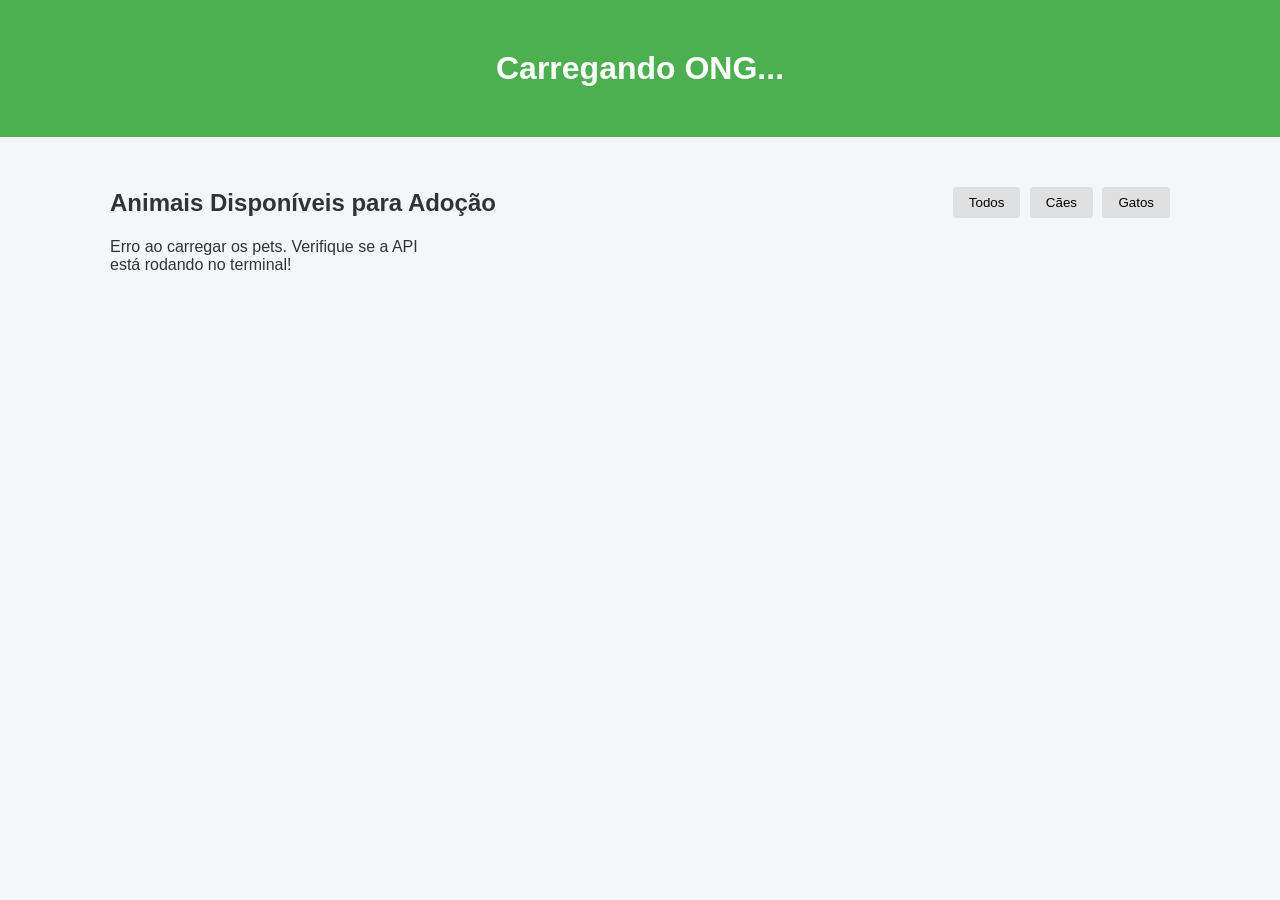
==== frontend/index.html @ 7910a8b6 "feat: adiciona vitrine de pets e formulario de adocao com viaCEP no frontend" ====
<!DOCTYPE html>
<html lang="pt-BR">
<head>
  <meta charset="UTF-8">
  <meta name="viewport" content="width=device-width, initial-scale=1.0">
  <title>Adoção de Pets - ONG Parceira</title>
  <link rel="stylesheet" href="style.css">
</head>
<body>

  <header>
    <div class="container">
      <h1 id="ong-nome">Carregando ONG...</h1>
      <p id="ong-descricao"></p>
    </div>
  </header>

  <main class="container">
    <section class="vitrine-header">
      <h2>Animais Disponíveis para Adoção</h2>
      <div class="filtros">
        <button onclick="carregarAnimais()">Todos</button>
        <button onclick="carregarAnimais('Cão')">Cães</button>
        <button onclick="carregarAnimais('Gato')">Gatos</button>
      </div>
    </section>

    <!-- O JavaScript vai preencher os cards dentro dessa div -->
    <section id="lista-animais" class="grid-animais">
      <p>Carregando pets...</p>
    </section>
  </main>

  <script src="script.js"></script>
</body>
</html>
---- frontend/style.css ----
* {
  margin: 0;
  padding: 0;
  box-sizing: border-box;
  font-family: Arial, sans-serif;
}

body {
  background-color: #f4f6f9;
  color: #333;
}

.container {
  max-width: 1100px;
  margin: 0 auto;
  padding: 20px;
}

header {
  background-color: #4CAF50;
  color: white;
  text-align: center;
  padding: 30px 0;
}

.vitrine-header {
  display: flex;
  justify-content: space-between;
  align-items: center;
  margin: 30px 0 20px 0;
}

.filtros button {
  padding: 8px 16px;
  margin-left: 5px;
  border: none;
  background-color: #e0e0e0;
  border-radius: 4px;
  cursor: pointer;
}

.filtros button:hover {
  background-color: #4CAF50;
  color: white;
}

.grid-animais {
  display: grid;
  grid-template-columns: repeat(auto-fill, minmax(280px, 1fr));
  gap: 20px;
}

.card-animal {
  background: white;
  border-radius: 8px;
  overflow: hidden;
  box-shadow: 0 2px 8px rgba(0,0,0,0.1);
  display: flex;
  flex-direction: column;
}

.card-animal img {
  width: 100%;
  height: 200px;
  object-fit: cover;
}

.card-corpo {
  padding: 15px;
  display: flex;
  flex-direction: column;
  flex-grow: 1;
}

.card-corpo h3 {
  margin-bottom: 10px;
  color: #2c3e50;
}

.card-corpo p {
  font-size: 0.9em;
  margin-bottom: 5px;
}

.card-corpo .descricao {
  margin: 10px 0;
  color: #666;
  flex-grow: 1;
}

.btn-adotar {
  background-color: #ff9800;
  color: white;
  border: none;
  padding: 10px;
  border-radius: 4px;
  font-weight: bold;
  cursor: pointer;
  margin-top: 10px;
}

.btn-adotar:hover {
  background-color: #e68a00;
}
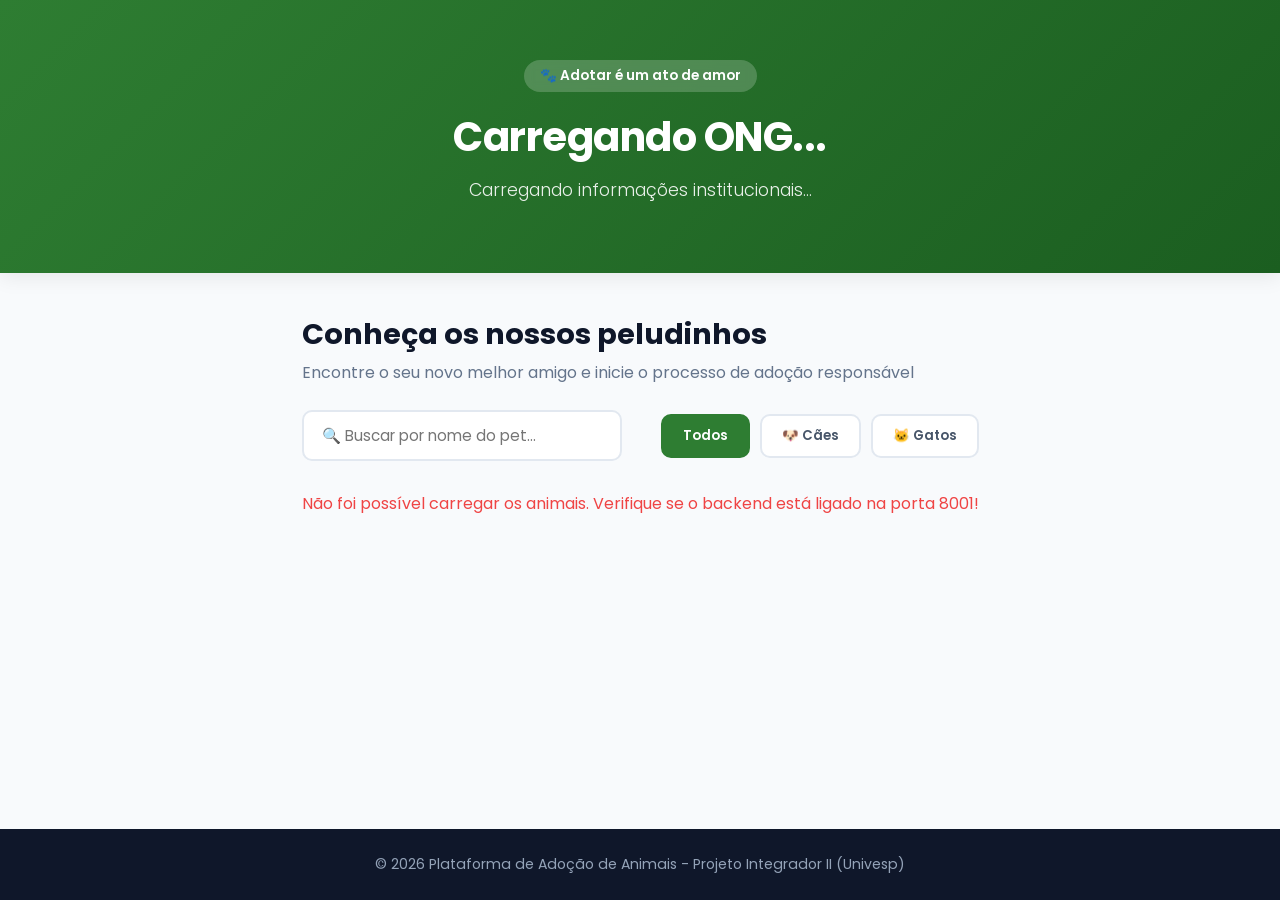
==== commit 919c5451: "feat: adiciona formulario com viaCEP e painel administrativo com remocao de pets" ====
--- a/frontend/index.html
+++ b/frontend/index.html
@@ -3,33 +3,121 @@
 <head>
   <meta charset="UTF-8">
   <meta name="viewport" content="width=device-width, initial-scale=1.0">
-  <title>Adoção de Pets - ONG Parceira</title>
+  <title>Adoção de Pets - ONG Proteção & Amor Animal</title>
   <link rel="stylesheet" href="style.css">
+  <link rel="preconnect" href="https://fonts.googleapis.com">
+  <link rel="preconnect" href="https://fonts.gstatic.com" crossorigin>
+  <link href="https://fonts.googleapis.com/css2?family=Poppins:wght@300;400;600;700&display=swap" rel="stylesheet">
 </head>
 <body>
 
-  <header>
-    <div class="container">
+  <!-- HERO HEADER INSTITUCIONAL -->
+  <header class="hero-header">
+    <div class="container hero-content">
+      <div class="badge-ong">🐾 Adotar é um ato de amor</div>
       <h1 id="ong-nome">Carregando ONG...</h1>
-      <p id="ong-descricao"></p>
+      <p id="ong-descricao">Carregando informações institucionais...</p>
+      
+      <div class="ong-contatos" id="ong-contatos">
+        <!-- Preenchido via JavaScript -->
+      </div>
     </div>
   </header>
 
   <main class="container">
-    <section class="vitrine-header">
-      <h2>Animais Disponíveis para Adoção</h2>
-      <div class="filtros">
-        <button onclick="carregarAnimais()">Todos</button>
-        <button onclick="carregarAnimais('Cão')">Cães</button>
-        <button onclick="carregarAnimais('Gato')">Gatos</button>
+    
+    <!-- SEÇÃO DE BUSCA E FILTROS -->
+    <section class="controles-vitrine">
+      <div class="titulo-secao">
+        <h2>Conheça os nossos peludinhos</h2>
+        <p>Encontre o seu novo melhor amigo e inicie o processo de adoção responsável</p>
+      </div>
+
+      <div class="barra-ferramentas">
+        <!-- Campo de Pesquisa em Tempo Real -->
+        <div class="campo-busca">
+          <input type="text" id="input-pesquisa" placeholder="🔍 Buscar por nome do pet..." oninput="filtrarPorNome()">
+        </div>
+
+        <!-- Filtros por Categoria -->
+        <div class="filtros-categoria">
+          <button class="btn-filtro active" onclick="filtrarEspecie('', this)">Todos</button>
+          <button class="btn-filtro" onclick="filtrarEspecie('Cão', this)">🐶 Cães</button>
+          <button class="btn-filtro" onclick="filtrarEspecie('Gato', this)">🐱 Gatos</button>
+        </div>
       </div>
     </section>
 
-    <!-- O JavaScript vai preencher os cards dentro dessa div -->
+    <!-- GRELHA DE CARDS DOS ANIMAIS -->
     <section id="lista-animais" class="grid-animais">
-      <p>Carregando pets...</p>
+      <div class="loading-spinner">
+        <p>A procurar pets disponíveis no abrigo...</p>
+      </div>
     </section>
+
+    <!-- FORMULÁRIO DE ADOÇÃO -->
+    <section id="secao-formulario" class="secao-form" style="display: none;">
+      <div class="form-header">
+        <h2>Formulário de Adoção</h2>
+        <p>A demonstrar interesse no pet: <strong id="nome-pet-selecionado"></strong></p>
+      </div>
+      
+      <form id="form-adocao" onsubmit="enviarFormulario(event)">
+        <input type="hidden" id="animal-id">
+
+        <div class="form-grid">
+          <div class="campo">
+            <label for="nome">Nome Completo</label>
+            <input type="text" id="nome" required placeholder="Digite o seu nome completo">
+          </div>
+
+          <div class="campo">
+            <label for="cpf">CPF</label>
+            <input type="text" id="cpf" required placeholder="000.000.000-00">
+          </div>
+
+          <div class="campo">
+            <label for="telefone">Telefone / WhatsApp</label>
+            <input type="text" id="telefone" required placeholder="(11) 99999-9999">
+          </div>
+
+          <!-- Integração ViaCEP -->
+          <div class="campo">
+            <label for="cep">CEP</label>
+            <input type="text" id="cep" maxlength="9" required placeholder="00000-000" onblur="buscarCep(this.value)">
+            <small id="status-cep" class="status-helper"></small>
+          </div>
+
+          <div class="campo campo-full">
+            <label for="logradouro">Rua / Logradouro</label>
+            <input type="text" id="logradouro" readonly placeholder="Preenchimento automático pelo CEP">
+          </div>
+
+          <div class="campo">
+            <label for="bairro">Bairro</label>
+            <input type="text" id="bairro" readonly placeholder="Preenchimento automático pelo CEP">
+          </div>
+
+          <div class="campo">
+            <label for="cidade">Cidade / UF</label>
+            <input type="text" id="cidade" readonly placeholder="Preenchimento automático pelo CEP">
+          </div>
+        </div>
+
+        <div class="form-acoes">
+          <button type="button" class="btn-cancelar" onclick="fecharFormulario()">Cancelar</button>
+          <button type="submit" class="btn-enviar">Enviar Solicitação de Adoção</button>
+        </div>
+      </form>
+    </section>
+
   </main>
+
+  <footer>
+    <div class="container footer-content">
+      <p>© 2026 Plataforma de Adoção de Animais - Projeto Integrador II (Univesp)</p>
+    </div>
+  </footer>
 
   <script src="script.js"></script>
 </body>
--- a/frontend/style.css
+++ b/frontend/style.css
@@ -1,104 +1,336 @@
+/* RESET E ESTILOS GERAIS */
 * {
   margin: 0;
   padding: 0;
   box-sizing: border-box;
-  font-family: Arial, sans-serif;
+  font-family: 'Poppins', sans-serif;
 }
 
 body {
-  background-color: #f4f6f9;
-  color: #333;
+  background-color: #f8fafc;
+  color: #334155;
+  display: flex;
+  flex-direction: column;
+  min-height: 100vh;
 }
 
 .container {
-  max-width: 1100px;
+  max-width: 1200px;
   margin: 0 auto;
-  padding: 20px;
-}
-
-header {
-  background-color: #4CAF50;
-  color: white;
+  padding: 0 20px;
+}
+
+/* HERO HEADER INSTITUCIONAL */
+.hero-header {
+  background: linear-gradient(135deg, #2e7d32 0%, #1b5e20 100%);
+  color: white;
+  padding: 60px 0 50px 0;
   text-align: center;
-  padding: 30px 0;
-}
-
-.vitrine-header {
+  box-shadow: 0 4px 20px rgba(0, 0, 0, 0.08);
+}
+
+.badge-ong {
+  display: inline-block;
+  background-color: rgba(255, 255, 255, 0.2);
+  padding: 6px 16px;
+  border-radius: 20px;
+  font-size: 0.85rem;
+  font-weight: 600;
+  margin-bottom: 15px;
+  backdrop-filter: blur(5px);
+}
+
+.hero-content h1 {
+  font-size: 2.5rem;
+  font-weight: 700;
+  margin-bottom: 10px;
+  letter-spacing: -0.5px;
+}
+
+.hero-content p {
+  font-size: 1.1rem;
+  font-weight: 300;
+  max-width: 700px;
+  margin: 0 auto 20px auto;
+  opacity: 0.9;
+}
+
+.ong-contatos {
+  display: flex;
+  justify-content: center;
+  gap: 20px;
+  flex-wrap: wrap;
+  font-size: 0.9rem;
+  opacity: 0.95;
+}
+
+.ong-contatos span {
+  background: rgba(0, 0, 0, 0.15);
+  padding: 6px 14px;
+  border-radius: 8px;
+}
+
+/* SEÇÃO CONTROLES E FILTROS */
+.controles-vitrine {
+  margin: 40px 0 30px 0;
+}
+
+.titulo-secao h2 {
+  font-size: 1.8rem;
+  color: #0f172a;
+}
+
+.titulo-secao p {
+  color: #64748b;
+  margin-top: 4px;
+}
+
+.barra-ferramentas {
   display: flex;
   justify-content: space-between;
   align-items: center;
-  margin: 30px 0 20px 0;
-}
-
-.filtros button {
-  padding: 8px 16px;
-  margin-left: 5px;
-  border: none;
-  background-color: #e0e0e0;
-  border-radius: 4px;
+  gap: 20px;
+  margin-top: 25px;
+  flex-wrap: wrap;
+}
+
+.campo-busca input {
+  width: 320px;
+  padding: 12px 18px;
+  border: 2px solid #e2e8f0;
+  border-radius: 10px;
+  font-size: 0.95rem;
+  transition: all 0.3s ease;
+  outline: none;
+}
+
+.campo-busca input:focus {
+  border-color: #2e7d32;
+  box-shadow: 0 0 0 3px rgba(46, 125, 50, 0.15);
+}
+
+.filtros-categoria {
+  display: flex;
+  gap: 10px;
+}
+
+.btn-filtro {
+  padding: 10px 20px;
+  border: 2px solid #e2e8f0;
+  background-color: white;
+  border-radius: 10px;
+  font-weight: 600;
+  color: #475569;
   cursor: pointer;
-}
-
-.filtros button:hover {
-  background-color: #4CAF50;
-  color: white;
-}
-
+  transition: all 0.2s ease;
+}
+
+.btn-filtro:hover, .btn-filtro.active {
+  background-color: #2e7d32;
+  border-color: #2e7d32;
+  color: white;
+}
+
+/* CARDS DOS ANIMAIS */
 .grid-animais {
   display: grid;
   grid-template-columns: repeat(auto-fill, minmax(280px, 1fr));
-  gap: 20px;
+  gap: 25px;
+  margin-bottom: 60px;
 }
 
 .card-animal {
   background: white;
-  border-radius: 8px;
+  border-radius: 16px;
   overflow: hidden;
-  box-shadow: 0 2px 8px rgba(0,0,0,0.1);
+  box-shadow: 0 4px 15px rgba(0,0,0,0.05);
+  transition: transform 0.3s ease, box-shadow 0.3s ease;
   display: flex;
   flex-direction: column;
+  border: 1px solid #f1f5f9;
+}
+
+.card-animal:hover {
+  transform: translateY(-5px);
+  box-shadow: 0 12px 25px rgba(0,0,0,0.1);
+}
+
+.card-imagem-container {
+  position: relative;
+  width: 100%;
+  height: 220px;
 }
 
 .card-animal img {
   width: 100%;
-  height: 200px;
+  height: 100%;
   object-fit: cover;
 }
 
+.badge-especie {
+  position: absolute;
+  top: 12px;
+  right: 12px;
+  background-color: rgba(15, 23, 42, 0.75);
+  color: white;
+  padding: 4px 12px;
+  border-radius: 20px;
+  font-size: 0.75rem;
+  font-weight: 600;
+  backdrop-filter: blur(4px);
+}
+
 .card-corpo {
-  padding: 15px;
+  padding: 20px;
   display: flex;
   flex-direction: column;
   flex-grow: 1;
 }
 
 .card-corpo h3 {
-  margin-bottom: 10px;
-  color: #2c3e50;
-}
-
-.card-corpo p {
-  font-size: 0.9em;
-  margin-bottom: 5px;
+  font-size: 1.3rem;
+  color: #0f172a;
+  margin-bottom: 6px;
+}
+
+.tags-saude {
+  display: flex;
+  gap: 8px;
+  margin-bottom: 12px;
+  flex-wrap: wrap;
+}
+
+.tag {
+  font-size: 0.75rem;
+  padding: 3px 8px;
+  border-radius: 6px;
+  font-weight: 600;
+}
+
+.tag-vacinado { background-color: #dcfce7; color: #166534; }
+.tag-castrado { background-color: #e0f2fe; color: #0369a1; }
+
+.info-linha {
+  font-size: 0.9rem;
+  color: #64748b;
+  margin-bottom: 4px;
 }
 
 .card-corpo .descricao {
-  margin: 10px 0;
-  color: #666;
+  font-size: 0.88rem;
+  color: #475569;
+  margin: 12px 0 20px 0;
+  line-height: 1.4;
   flex-grow: 1;
 }
 
 .btn-adotar {
-  background-color: #ff9800;
+  background: linear-gradient(135deg, #f97316 0%, #ea580c 100%);
   color: white;
   border: none;
-  padding: 10px;
-  border-radius: 4px;
-  font-weight: bold;
+  padding: 12px;
+  border-radius: 10px;
+  font-weight: 600;
+  font-size: 0.95rem;
   cursor: pointer;
-  margin-top: 10px;
+  transition: opacity 0.2s ease;
 }
 
 .btn-adotar:hover {
-  background-color: #e68a00;
+  opacity: 0.9;
+}
+
+/* FORMULÁRIO DE ADOÇÃO */
+.secao-form {
+  background: white;
+  padding: 35px;
+  border-radius: 20px;
+  box-shadow: 0 10px 30px rgba(0,0,0,0.08);
+  margin-bottom: 60px;
+  border: 1px solid #e2e8f0;
+}
+
+.form-header {
+  margin-bottom: 25px;
+  border-bottom: 1px solid #e2e8f0;
+  padding-bottom: 15px;
+}
+
+.form-header h2 { font-size: 1.5rem; color: #0f172a; }
+.form-header p { color: #64748b; }
+
+.form-grid {
+  display: grid;
+  grid-template-columns: repeat(auto-fit, minmax(240px, 1fr));
+  gap: 18px;
+}
+
+.campo-full {
+  grid-column: 1 / -1;
+}
+
+.campo {
+  display: flex;
+  flex-direction: column;
+}
+
+.campo label {
+  font-size: 0.88rem;
+  font-weight: 600;
+  margin-bottom: 6px;
+  color: #334155;
+}
+
+.campo input {
+  padding: 12px;
+  border: 1.5px solid #cbd5e1;
+  border-radius: 8px;
+  font-size: 0.95rem;
+  outline: none;
+}
+
+.campo input:focus {
+  border-color: #2e7d32;
+}
+
+.status-helper {
+  font-size: 0.8rem;
+  margin-top: 4px;
+  color: #2e7d32;
+}
+
+.form-acoes {
+  display: flex;
+  justify-content: flex-end;
+  gap: 12px;
+  margin-top: 25px;
+}
+
+.btn-cancelar {
+  background: #f1f5f9;
+  color: #475569;
+  border: none;
+  padding: 12px 24px;
+  border-radius: 8px;
+  font-weight: 600;
+  cursor: pointer;
+}
+
+.btn-enviar {
+  background: #2e7d32;
+  color: white;
+  border: none;
+  padding: 12px 24px;
+  border-radius: 8px;
+  font-weight: 600;
+  cursor: pointer;
+}
+
+footer {
+  margin-top: auto;
+  background-color: #0f172a;
+  color: #94a3b8;
+  padding: 25px 0;
+  text-align: center;
+  font-size: 0.88rem;
 }
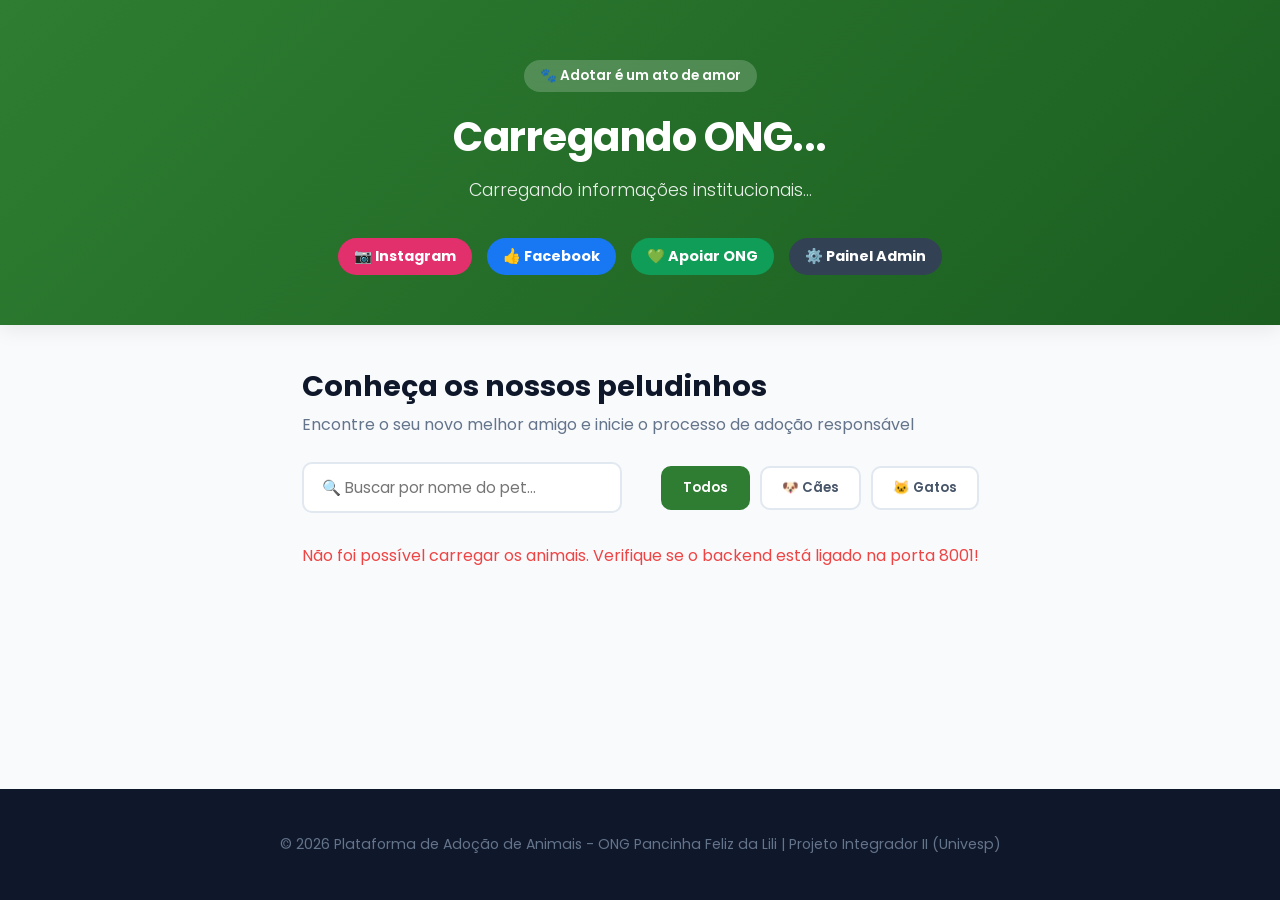
==== commit 1f4b87b8: "feat: ajusta links oficiais da ONG no frontend e finaliza MVP para o relatorio parcial" ====
--- a/frontend/index.html
+++ b/frontend/index.html
@@ -3,7 +3,7 @@
 <head>
   <meta charset="UTF-8">
   <meta name="viewport" content="width=device-width, initial-scale=1.0">
-  <title>Adoção de Pets - ONG Proteção & Amor Animal</title>
+  <title>Adoção de Pets - Pancinha Feliz da Lili</title>
   <link rel="stylesheet" href="style.css">
   <link rel="preconnect" href="https://fonts.googleapis.com">
   <link rel="preconnect" href="https://fonts.gstatic.com" crossorigin>
@@ -20,6 +20,22 @@
       
       <div class="ong-contatos" id="ong-contatos">
         <!-- Preenchido via JavaScript -->
+      </div>
+
+      <!-- REDES SOCIAIS E LINKS OFICIAIS -->
+      <div class="redes-sociais" style="margin-top: 15px; display: flex; gap: 15px; justify-content: center; flex-wrap: wrap;">
+        <a href="https://www.instagram.com/pancinhafelizdalili?stkn=MWo3bXl0aDVxNzl2Ng==" target="_blank" class="btn-rede instagram" style="background: #e1306c; color: white; padding: 8px 16px; border-radius: 20px; text-decoration: none; font-weight: bold; font-size: 0.9rem;">
+          📷 Instagram
+        </a>
+        <a href="https://www.facebook.com/share/1LyczWvzji/" target="_blank" class="btn-rede facebook" style="background: #1877f2; color: white; padding: 8px 16px; border-radius: 20px; text-decoration: none; font-weight: bold; font-size: 0.9rem;">
+          👍 Facebook
+        </a>
+        <a href="https://share.google/zK6OcWTO6EtKOWTzo" target="_blank" class="btn-rede apoio" style="background: #0f9d58; color: white; padding: 8px 16px; border-radius: 20px; text-decoration: none; font-weight: bold; font-size: 0.9rem;">
+          💚 Apoiar ONG
+        </a>
+        <a href="admin.html" class="btn-rede admin" style="background: #334155; color: white; padding: 8px 16px; border-radius: 20px; text-decoration: none; font-weight: bold; font-size: 0.9rem;">
+          ⚙️ Painel Admin
+        </a>
       </div>
     </div>
   </header>
@@ -114,8 +130,8 @@
   </main>
 
   <footer>
-    <div class="container footer-content">
-      <p>© 2026 Plataforma de Adoção de Animais - Projeto Integrador II (Univesp)</p>
+    <div class="container footer-content" style="text-align: center; padding: 20px 0; color: #64748b;">
+      <p>© 2026 Plataforma de Adoção de Animais - ONG Pancinha Feliz da Lili | Projeto Integrador II (Univesp)</p>
     </div>
   </footer>
 
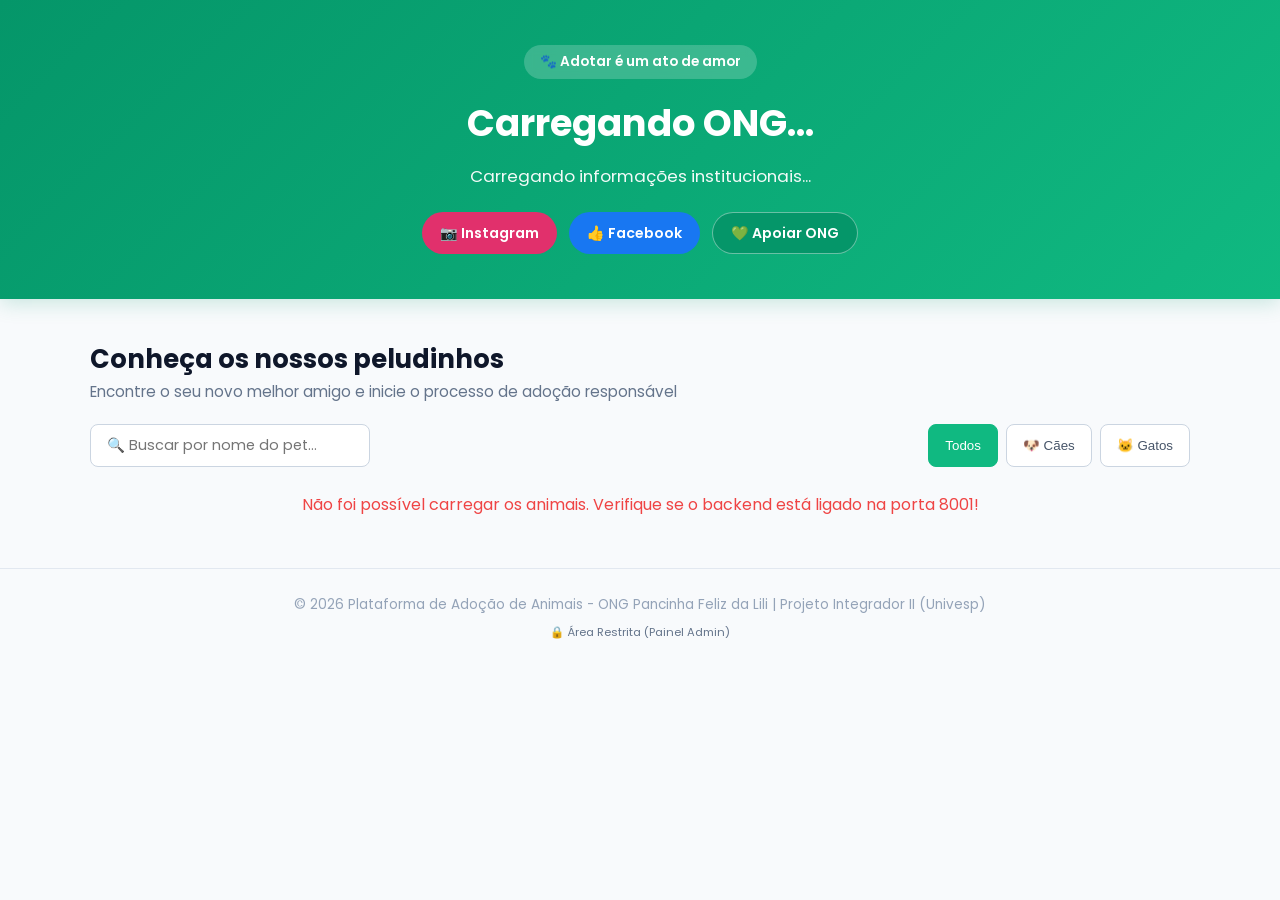
==== commit 9ebda903: "style: melhora layout visual da vitrine, adiciona badges e ajusta links no frontend" ====
--- a/frontend/index.html
+++ b/frontend/index.html
@@ -3,7 +3,7 @@
 <head>
   <meta charset="UTF-8">
   <meta name="viewport" content="width=device-width, initial-scale=1.0">
-  <title>Adoção de Pets - Pancinha Feliz da Lili</title>
+  <title>Adoção de Pets - ONG Pancinha Feliz da Lili</title>
   <link rel="stylesheet" href="style.css">
   <link rel="preconnect" href="https://fonts.googleapis.com">
   <link rel="preconnect" href="https://fonts.gstatic.com" crossorigin>
@@ -22,19 +22,16 @@
         <!-- Preenchido via JavaScript -->
       </div>
 
-      <!-- REDES SOCIAIS E LINKS OFICIAIS -->
-      <div class="redes-sociais" style="margin-top: 15px; display: flex; gap: 15px; justify-content: center; flex-wrap: wrap;">
-        <a href="https://www.instagram.com/pancinhafelizdalili?stkn=MWo3bXl0aDVxNzl2Ng==" target="_blank" class="btn-rede instagram" style="background: #e1306c; color: white; padding: 8px 16px; border-radius: 20px; text-decoration: none; font-weight: bold; font-size: 0.9rem;">
+      <!-- REDES SOCIAIS E LINKS OFICIAIS DA ONG -->
+      <div class="redes-sociais">
+        <a href="https://www.instagram.com/pancinhafelizdalili?stkn=MWo3bXl0aDVxNzl2Ng==" target="_blank" class="btn-rede instagram">
           📷 Instagram
         </a>
-        <a href="https://www.facebook.com/share/1LyczWvzji/" target="_blank" class="btn-rede facebook" style="background: #1877f2; color: white; padding: 8px 16px; border-radius: 20px; text-decoration: none; font-weight: bold; font-size: 0.9rem;">
+        <a href="https://www.facebook.com/share/1LyczWvzji/" target="_blank" class="btn-rede facebook">
           👍 Facebook
         </a>
-        <a href="https://share.google/zK6OcWTO6EtKOWTzo" target="_blank" class="btn-rede apoio" style="background: #0f9d58; color: white; padding: 8px 16px; border-radius: 20px; text-decoration: none; font-weight: bold; font-size: 0.9rem;">
+        <a href="https://share.google/zK6OcWTO6EtKOWTzo" target="_blank" class="btn-rede apoio">
           💚 Apoiar ONG
-        </a>
-        <a href="admin.html" class="btn-rede admin" style="background: #334155; color: white; padding: 8px 16px; border-radius: 20px; text-decoration: none; font-weight: bold; font-size: 0.9rem;">
-          ⚙️ Painel Admin
         </a>
       </div>
     </div>
@@ -71,7 +68,7 @@
       </div>
     </section>
 
-    <!-- FORMULÁRIO DE ADOÇÃO -->
+    <!-- FORMULÁRIO DE ADOÇÃO (INICIALMENTE OCULTO) -->
     <section id="secao-formulario" class="secao-form" style="display: none;">
       <div class="form-header">
         <h2>Formulário de Adoção</h2>
@@ -130,8 +127,9 @@
   </main>
 
   <footer>
-    <div class="container footer-content" style="text-align: center; padding: 20px 0; color: #64748b;">
+    <div class="container footer-content">
       <p>© 2026 Plataforma de Adoção de Animais - ONG Pancinha Feliz da Lili | Projeto Integrador II (Univesp)</p>
+      <p><small><a href="admin.html" style="color: #64748b; text-decoration: none;">🔒 Área Restrita (Painel Admin)</a></small></p>
     </div>
   </footer>
 
--- a/frontend/style.css
+++ b/frontend/style.css
@@ -1,4 +1,3 @@
-/* RESET E ESTILOS GERAIS */
 * {
   margin: 0;
   padding: 0;
@@ -9,24 +8,22 @@
 body {
   background-color: #f8fafc;
   color: #334155;
-  display: flex;
-  flex-direction: column;
-  min-height: 100vh;
+  line-height: 1.6;
 }
 
 .container {
-  max-width: 1200px;
+  max-width: 1140px;
   margin: 0 auto;
   padding: 0 20px;
 }
 
-/* HERO HEADER INSTITUCIONAL */
+/* HERO HEADER */
 .hero-header {
-  background: linear-gradient(135deg, #2e7d32 0%, #1b5e20 100%);
-  color: white;
-  padding: 60px 0 50px 0;
+  background: linear-gradient(135deg, #059669 0%, #10b981 100%);
+  color: white;
+  padding: 45px 0;
   text-align: center;
-  box-shadow: 0 4px 20px rgba(0, 0, 0, 0.08);
+  box-shadow: 0 4px 20px rgba(5, 150, 105, 0.2);
 }
 
 .badge-ong {
@@ -40,297 +37,291 @@
   backdrop-filter: blur(5px);
 }
 
-.hero-content h1 {
-  font-size: 2.5rem;
+.hero-header h1 {
+  font-size: 2.3rem;
   font-weight: 700;
   margin-bottom: 10px;
-  letter-spacing: -0.5px;
-}
-
-.hero-content p {
-  font-size: 1.1rem;
-  font-weight: 300;
-  max-width: 700px;
-  margin: 0 auto 20px auto;
-  opacity: 0.9;
-}
-
-.ong-contatos {
-  display: flex;
+}
+
+.hero-header p {
+  font-size: 1.05rem;
+  opacity: 0.95;
+  max-width: 650px;
+  margin: 0 auto;
+}
+
+/* REDES SOCIAIS */
+.redes-sociais {
+  margin-top: 22px;
+  display: flex;
+  gap: 12px;
   justify-content: center;
-  gap: 20px;
   flex-wrap: wrap;
-  font-size: 0.9rem;
-  opacity: 0.95;
-}
-
-.ong-contatos span {
-  background: rgba(0, 0, 0, 0.15);
-  padding: 6px 14px;
-  border-radius: 8px;
-}
-
-/* SEÇÃO CONTROLES E FILTROS */
+}
+
+.btn-rede {
+  padding: 9px 18px;
+  border-radius: 25px;
+  text-decoration: none;
+  font-weight: 600;
+  font-size: 0.88rem;
+  transition: transform 0.2s ease, box-shadow 0.2s ease;
+  display: inline-flex;
+  align-items: center;
+  gap: 6px;
+  color: white;
+}
+
+.btn-rede:hover {
+  transform: translateY(-2px);
+  box-shadow: 0 4px 12px rgba(0,0,0,0.15);
+}
+
+.btn-rede.instagram { background-color: #e1306c; }
+.btn-rede.facebook { background-color: #1877f2; }
+.btn-rede.apoio { background-color: #059669; border: 1.5px solid rgba(255,255,255,0.4); }
+.btn-rede.admin { background-color: #334155; }
+
+/* CONTROLES E VITRINE */
 .controles-vitrine {
-  margin: 40px 0 30px 0;
+  margin: 40px 0 25px 0;
 }
 
 .titulo-secao h2 {
-  font-size: 1.8rem;
+  font-size: 1.6rem;
   color: #0f172a;
 }
 
 .titulo-secao p {
   color: #64748b;
-  margin-top: 4px;
+  font-size: 0.95rem;
 }
 
 .barra-ferramentas {
-  display: flex;
+  margin-top: 20px;
+  display: flex;
+  gap: 15px;
   justify-content: space-between;
-  align-items: center;
-  gap: 20px;
-  margin-top: 25px;
   flex-wrap: wrap;
 }
 
 .campo-busca input {
-  width: 320px;
-  padding: 12px 18px;
-  border: 2px solid #e2e8f0;
-  border-radius: 10px;
-  font-size: 0.95rem;
-  transition: all 0.3s ease;
+  padding: 10px 16px;
+  border: 1px solid #cbd5e1;
+  border-radius: 8px;
+  width: 280px;
+  font-size: 0.9rem;
   outline: none;
+  transition: border-color 0.2s;
 }
 
 .campo-busca input:focus {
-  border-color: #2e7d32;
-  box-shadow: 0 0 0 3px rgba(46, 125, 50, 0.15);
+  border-color: #10b981;
 }
 
 .filtros-categoria {
   display: flex;
-  gap: 10px;
+  gap: 8px;
 }
 
 .btn-filtro {
-  padding: 10px 20px;
-  border: 2px solid #e2e8f0;
-  background-color: white;
-  border-radius: 10px;
-  font-weight: 600;
+  padding: 8px 16px;
+  border: 1px solid #cbd5e1;
+  background: white;
+  border-radius: 8px;
+  cursor: pointer;
+  font-weight: 500;
   color: #475569;
-  cursor: pointer;
-  transition: all 0.2s ease;
-}
-
-.btn-filtro:hover, .btn-filtro.active {
-  background-color: #2e7d32;
-  border-color: #2e7d32;
-  color: white;
-}
-
-/* CARDS DOS ANIMAIS */
+  transition: all 0.2s;
+}
+
+.btn-filtro.active, .btn-filtro:hover {
+  background-color: #10b981;
+  color: white;
+  border-color: #10b981;
+}
+
+/* CARDS DOS PETS */
 .grid-animais {
   display: grid;
-  grid-template-columns: repeat(auto-fill, minmax(280px, 1fr));
+  grid-template-columns: repeat(auto-fill, minmax(270px, 1fr));
   gap: 25px;
-  margin-bottom: 60px;
+  margin-bottom: 50px;
 }
 
 .card-animal {
   background: white;
-  border-radius: 16px;
+  border-radius: 12px;
   overflow: hidden;
   box-shadow: 0 4px 15px rgba(0,0,0,0.05);
-  transition: transform 0.3s ease, box-shadow 0.3s ease;
+  transition: transform 0.2s ease, box-shadow 0.2s ease;
   display: flex;
   flex-direction: column;
-  border: 1px solid #f1f5f9;
 }
 
 .card-animal:hover {
-  transform: translateY(-5px);
-  box-shadow: 0 12px 25px rgba(0,0,0,0.1);
-}
-
+  transform: translateY(-4px);
+  box-shadow: 0 8px 25px rgba(0,0,0,0.1);
+}
+
+.card-animal img {
+  width: 100%;
+  height: 200px;
+  object-fit: cover;
+}
+
+.card-corpo {
+  padding: 18px;
+  display: flex;
+  flex-direction: column;
+  flex-grow: 1;
+}
+
+.card-corpo h3 {
+  font-size: 1.2rem;
+  color: #0f172a;
+  margin-bottom: 8px;
+}
+
+.tags-saude {
+  display: flex;
+  gap: 6px;
+  margin-bottom: 12px;
+  flex-wrap: wrap;
+}
+
+.tag {
+  font-size: 0.75rem;
+  padding: 3px 8px;
+  border-radius: 12px;
+  font-weight: 600;
+}
+
+.tag.vacinado { background-color: #dcfce7; color: #166534; }
+.tag.castrado { background-color: #e0e7ff; color: #3730a3; }
+
+.btn-adotar {
+  width: 100%;
+  background-color: #f59e0b;
+  color: white;
+  border: none;
+  padding: 10px;
+  border-radius: 8px;
+  font-weight: 600;
+  cursor: pointer;
+  margin-top: auto;
+  transition: background-color 0.2s;
+}
+
+.btn-adotar:hover {
+  background-color: #d97706;
+}
+
+/* FORMULÁRIO */
+.secao-form {
+  background: white;
+  padding: 30px;
+  border-radius: 12px;
+  box-shadow: 0 4px 20px rgba(0,0,0,0.08);
+  margin-bottom: 50px;
+}
+
+.form-grid {
+  display: grid;
+  grid-template-columns: repeat(2, 1fr);
+  gap: 15px;
+  margin-top: 20px;
+}
+
+.campo-full { grid-column: span 2; }
+
+.campo label {
+  display: block;
+  font-size: 0.88rem;
+  font-weight: 600;
+  margin-bottom: 5px;
+  color: #475569;
+}
+
+.campo input {
+  width: 100%;
+  padding: 10px;
+  border: 1px solid #cbd5e1;
+  border-radius: 6px;
+  font-size: 0.9rem;
+}
+
+.form-acoes {
+  display: flex;
+  gap: 10px;
+  margin-top: 20px;
+}
+
+.btn-enviar {
+  flex: 2;
+  background-color: #10b981;
+  color: white;
+  border: none;
+  padding: 12px;
+  border-radius: 6px;
+  font-weight: 600;
+  cursor: pointer;
+}
+
+.btn-cancelar {
+  flex: 1;
+  background-color: #94a3b8;
+  color: white;
+  border: none;
+  padding: 12px;
+  border-radius: 6px;
+  font-weight: 600;
+  cursor: pointer;
+}
+
+footer {
+  text-align: center;
+  padding: 25px 0;
+  color: #94a3b8;
+  font-size: 0.85rem;
+  border-top: 1px solid #e2e8f0;
+}
+
+footer p {
+  margin-bottom: 5px;
+}
+
+footer a:hover {
+  text-decoration: underline !important;
+  color: #94a3b8 !important;
+}
+
+/* CONTAINER DA IMAGEM E BADGE FLUTUANTE */
 .card-imagem-container {
   position: relative;
   width: 100%;
-  height: 220px;
-}
-
-.card-animal img {
+  height: 200px;
+  overflow: hidden;
+}
+
+.card-imagem-container img {
   width: 100%;
   height: 100%;
   object-fit: cover;
 }
 
+/* ETIQUETA DA ESPÉCIE (CÃO / GATO) */
 .badge-especie {
   position: absolute;
   top: 12px;
   right: 12px;
   background-color: rgba(15, 23, 42, 0.75);
-  color: white;
+  color: #ffffff;
   padding: 4px 12px;
   border-radius: 20px;
   font-size: 0.75rem;
   font-weight: 600;
   backdrop-filter: blur(4px);
-}
-
-.card-corpo {
-  padding: 20px;
-  display: flex;
-  flex-direction: column;
-  flex-grow: 1;
-}
-
-.card-corpo h3 {
-  font-size: 1.3rem;
-  color: #0f172a;
-  margin-bottom: 6px;
-}
-
-.tags-saude {
-  display: flex;
-  gap: 8px;
-  margin-bottom: 12px;
-  flex-wrap: wrap;
-}
-
-.tag {
-  font-size: 0.75rem;
-  padding: 3px 8px;
-  border-radius: 6px;
-  font-weight: 600;
-}
-
-.tag-vacinado { background-color: #dcfce7; color: #166534; }
-.tag-castrado { background-color: #e0f2fe; color: #0369a1; }
-
-.info-linha {
-  font-size: 0.9rem;
-  color: #64748b;
-  margin-bottom: 4px;
-}
-
-.card-corpo .descricao {
-  font-size: 0.88rem;
-  color: #475569;
-  margin: 12px 0 20px 0;
-  line-height: 1.4;
-  flex-grow: 1;
-}
-
-.btn-adotar {
-  background: linear-gradient(135deg, #f97316 0%, #ea580c 100%);
-  color: white;
-  border: none;
-  padding: 12px;
-  border-radius: 10px;
-  font-weight: 600;
-  font-size: 0.95rem;
-  cursor: pointer;
-  transition: opacity 0.2s ease;
-}
-
-.btn-adotar:hover {
-  opacity: 0.9;
-}
-
-/* FORMULÁRIO DE ADOÇÃO */
-.secao-form {
-  background: white;
-  padding: 35px;
-  border-radius: 20px;
-  box-shadow: 0 10px 30px rgba(0,0,0,0.08);
-  margin-bottom: 60px;
-  border: 1px solid #e2e8f0;
-}
-
-.form-header {
-  margin-bottom: 25px;
-  border-bottom: 1px solid #e2e8f0;
-  padding-bottom: 15px;
-}
-
-.form-header h2 { font-size: 1.5rem; color: #0f172a; }
-.form-header p { color: #64748b; }
-
-.form-grid {
-  display: grid;
-  grid-template-columns: repeat(auto-fit, minmax(240px, 1fr));
-  gap: 18px;
-}
-
-.campo-full {
-  grid-column: 1 / -1;
-}
-
-.campo {
-  display: flex;
-  flex-direction: column;
-}
-
-.campo label {
-  font-size: 0.88rem;
-  font-weight: 600;
-  margin-bottom: 6px;
-  color: #334155;
-}
-
-.campo input {
-  padding: 12px;
-  border: 1.5px solid #cbd5e1;
-  border-radius: 8px;
-  font-size: 0.95rem;
-  outline: none;
-}
-
-.campo input:focus {
-  border-color: #2e7d32;
-}
-
-.status-helper {
-  font-size: 0.8rem;
-  margin-top: 4px;
-  color: #2e7d32;
-}
-
-.form-acoes {
-  display: flex;
-  justify-content: flex-end;
-  gap: 12px;
-  margin-top: 25px;
-}
-
-.btn-cancelar {
-  background: #f1f5f9;
-  color: #475569;
-  border: none;
-  padding: 12px 24px;
-  border-radius: 8px;
-  font-weight: 600;
-  cursor: pointer;
-}
-
-.btn-enviar {
-  background: #2e7d32;
-  color: white;
-  border: none;
-  padding: 12px 24px;
-  border-radius: 8px;
-  font-weight: 600;
-  cursor: pointer;
-}
-
-footer {
-  margin-top: auto;
-  background-color: #0f172a;
-  color: #94a3b8;
-  padding: 25px 0;
-  text-align: center;
-  font-size: 0.88rem;
+  z-index: 2;
+  box-shadow: 0 2px 6px rgba(0,0,0,0.15);
 }
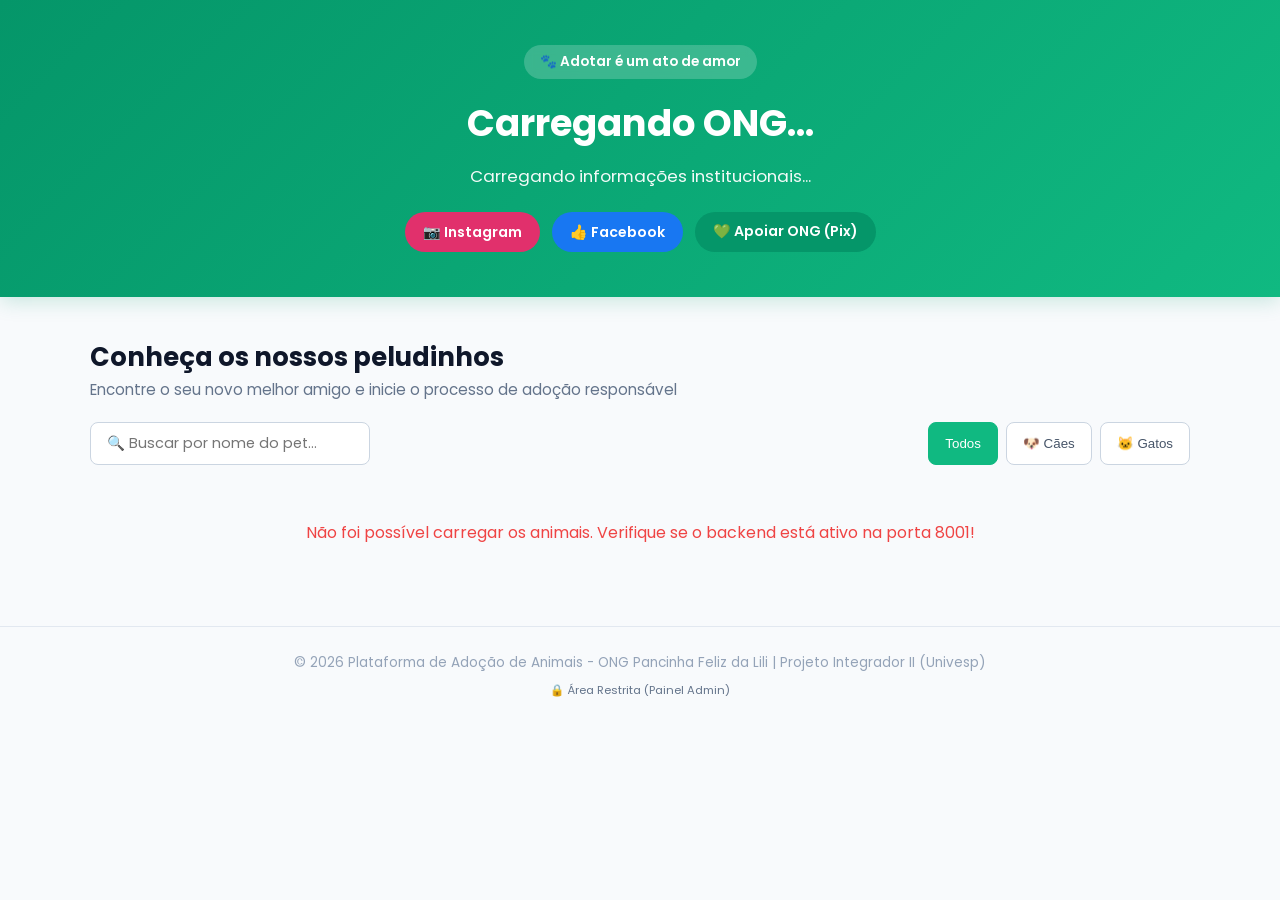
==== commit 0196c143: "feat: adiciona modal pix, upload de fotos e fluxo de adocao no painel admin" ====
--- a/frontend/index.html
+++ b/frontend/index.html
@@ -30,9 +30,10 @@
         <a href="https://www.facebook.com/share/1LyczWvzji/" target="_blank" class="btn-rede facebook">
           👍 Facebook
         </a>
-        <a href="https://share.google/zK6OcWTO6EtKOWTzo" target="_blank" class="btn-rede apoio">
-          💚 Apoiar ONG
-        </a>
+        <!-- BOTÃO COM O EVENTO DE CLIQUE DO PIX -->
+        <button onclick="abrirModalPix()" class="btn-rede apoio" style="border: none; cursor: pointer;">
+          💚 Apoiar ONG (Pix)
+        </button>
       </div>
     </div>
   </header>
@@ -126,6 +127,30 @@
 
   </main>
 
+  <!-- MODAL PIX DE APOIO -->
+  <div id="modal-pix" class="modal-overlay" style="display: none;">
+    <div class="modal-pix-content">
+      <button class="btn-fechar-modal" onclick="fecharModalPix()">✕</button>
+      
+      <h2>💚 Apoie a Pancinha Feliz da Lili</h2>
+      <p>Sua contribuição ajuda a manter alimentação, resgates e cuidados veterinários!</p>
+
+      <!-- QR Code Gerado Dinamicamente -->
+      <div class="pix-qr-container">
+        <img id="qr-code-img" src="https://api.qrserver.com/v1/create-qr-code/?size=200x200&data=11973190676" alt="QR Code Pix">
+      </div>
+
+      <div class="pix-chave-box">
+        <label><strong>Chave Pix (Telefone):</strong></label>
+        <div class="campo-pix-copiar">
+          <input type="text" id="chave-pix-input" value="11 97319-0676" readonly>
+          <button onclick="copiarChavePix()" id="btn-copiar-pix">Copiar Chave</button>
+        </div>
+        <small id="status-copia" style="color: #0f9d58; font-weight: bold; display: none;">Chave copiada com sucesso!</small>
+      </div>
+    </div>
+  </div>
+
   <footer>
     <div class="container footer-content">
       <p>© 2026 Plataforma de Adoção de Animais - ONG Pancinha Feliz da Lili | Projeto Integrador II (Univesp)</p>
--- a/frontend/style.css
+++ b/frontend/style.css
@@ -324,4 +324,90 @@
   backdrop-filter: blur(4px);
   z-index: 2;
   box-shadow: 0 2px 6px rgba(0,0,0,0.15);
+}
+
+/* ESTILOS DO MODAL PIX */
+.modal-overlay {
+  position: fixed;
+  top: 0;
+  left: 0;
+  width: 100%;
+  height: 100%;
+  background: rgba(0, 0, 0, 0.6);
+  display: flex;
+  justify-content: center;
+  align-items: center;
+  z-index: 1000;
+  backdrop-filter: blur(4px);
+}
+
+.modal-pix-content {
+  background: white;
+  padding: 30px;
+  border-radius: 12px;
+  max-width: 420px;
+  width: 90%;
+  text-align: center;
+  position: relative;
+  box-shadow: 0 4px 20px rgba(0, 0, 0, 0.2);
+}
+
+.btn-fechar-modal {
+  position: absolute;
+  top: 12px;
+  right: 15px;
+  background: none;
+  border: none;
+  font-size: 1.2rem;
+  font-weight: bold;
+  color: #64748b;
+  cursor: pointer;
+}
+
+.pix-qr-container {
+  margin: 20px 0;
+}
+
+.pix-qr-container img {
+  border: 2px solid #e2e8f0;
+  border-radius: 8px;
+  padding: 8px;
+  background: white;
+}
+
+.pix-chave-box {
+  background: #f8fafc;
+  padding: 15px;
+  border-radius: 8px;
+  border: 1px solid #e2e8f0;
+}
+
+.campo-pix-copiar {
+  display: flex;
+  gap: 8px;
+  margin-top: 8px;
+}
+
+.campo-pix-copiar input {
+  flex: 1;
+  padding: 8px;
+  border: 1px solid #cbd5e1;
+  border-radius: 6px;
+  text-align: center;
+  font-weight: bold;
+  background: #ffffff;
+}
+
+.campo-pix-copiar button {
+  background: #0f9d58;
+  color: white;
+  border: none;
+  padding: 8px 14px;
+  border-radius: 6px;
+  font-weight: bold;
+  cursor: pointer;
+}
+
+.campo-pix-copiar button:hover {
+  background: #0b8043;
 }
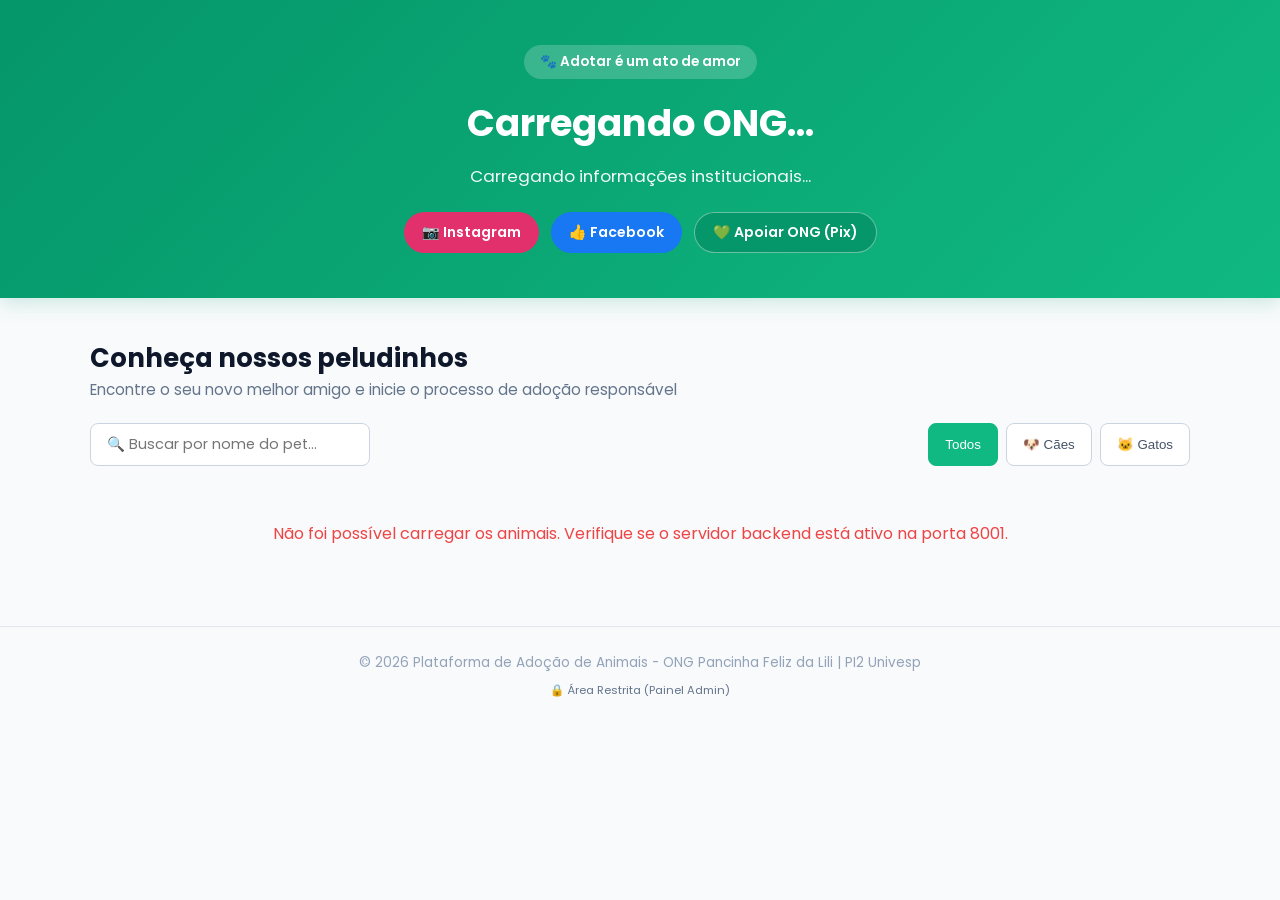
==== commit 5e27e74f: "refactor: organiza e documenta codigo do backend, frontend e admin" ====
--- a/frontend/index.html
+++ b/frontend/index.html
@@ -3,7 +3,7 @@
 <head>
   <meta charset="UTF-8">
   <meta name="viewport" content="width=device-width, initial-scale=1.0">
-  <title>Adoção de Pets - ONG Pancinha Feliz da Lili</title>
+  <title>Adoção Responsável - ONG Pancinha Feliz da Lili</title>
   <link rel="stylesheet" href="style.css">
   <link rel="preconnect" href="https://fonts.googleapis.com">
   <link rel="preconnect" href="https://fonts.gstatic.com" crossorigin>
@@ -22,16 +22,15 @@
         <!-- Preenchido via JavaScript -->
       </div>
 
-      <!-- REDES SOCIAIS E LINKS OFICIAIS DA ONG -->
+      <!-- REDES SOCIAIS E BOTOES DE AÇÃO -->
       <div class="redes-sociais">
-        <a href="https://www.instagram.com/pancinhafelizdalili?stkn=MWo3bXl0aDVxNzl2Ng==" target="_blank" class="btn-rede instagram">
+        <a href="https://www.instagram.com/pancinhafelizdalili?stkn=MWo3bXl0aDVxNzl2Ng==" target="_blank" rel="noopener noreferrer" class="btn-rede instagram">
           📷 Instagram
         </a>
-        <a href="https://www.facebook.com/share/1LyczWvzji/" target="_blank" class="btn-rede facebook">
+        <a href="https://www.facebook.com/share/1LyczWvzji/" target="_blank" rel="noopener noreferrer" class="btn-rede facebook">
           👍 Facebook
         </a>
-        <!-- BOTÃO COM O EVENTO DE CLIQUE DO PIX -->
-        <button onclick="abrirModalPix()" class="btn-rede apoio" style="border: none; cursor: pointer;">
+        <button onclick="abrirModalPix()" class="btn-rede apoio">
           💚 Apoiar ONG (Pix)
         </button>
       </div>
@@ -41,16 +40,16 @@
   <main class="container">
     
     <!-- SEÇÃO DE BUSCA E FILTROS -->
-    <section class="controles-vitrine">
+    <section class="controles-vitrine" aria-label="Filtros da Vitrine">
       <div class="titulo-secao">
-        <h2>Conheça os nossos peludinhos</h2>
+        <h2>Conheça nossos peludinhos</h2>
         <p>Encontre o seu novo melhor amigo e inicie o processo de adoção responsável</p>
       </div>
 
       <div class="barra-ferramentas">
         <!-- Campo de Pesquisa em Tempo Real -->
         <div class="campo-busca">
-          <input type="text" id="input-pesquisa" placeholder="🔍 Buscar por nome do pet..." oninput="filtrarPorNome()">
+          <input type="text" id="input-pesquisa" placeholder="🔍 Buscar por nome do pet..." oninput="filtrarPorNome()" aria-label="Buscar pet por nome">
         </div>
 
         <!-- Filtros por Categoria -->
@@ -63,17 +62,17 @@
     </section>
 
     <!-- GRELHA DE CARDS DOS ANIMAIS -->
-    <section id="lista-animais" class="grid-animais">
+    <section id="lista-animais" class="grid-animais" aria-live="polite">
       <div class="loading-spinner">
         <p>A procurar pets disponíveis no abrigo...</p>
       </div>
     </section>
 
-    <!-- FORMULÁRIO DE ADOÇÃO (INICIALMENTE OCULTO) -->
+    <!-- FORMULÁRIO DE ADOÇÃO (EXIBIÇÃO DINÂMICA) -->
     <section id="secao-formulario" class="secao-form" style="display: none;">
       <div class="form-header">
         <h2>Formulário de Adoção</h2>
-        <p>A demonstrar interesse no pet: <strong id="nome-pet-selecionado"></strong></p>
+        <p>Demonstrando interesse no pet: <strong id="nome-pet-selecionado"></strong></p>
       </div>
       
       <form id="form-adocao" onsubmit="enviarFormulario(event)">
@@ -82,7 +81,7 @@
         <div class="form-grid">
           <div class="campo">
             <label for="nome">Nome Completo</label>
-            <input type="text" id="nome" required placeholder="Digite o seu nome completo">
+            <input type="text" id="nome" required placeholder="Digite seu nome completo">
           </div>
 
           <div class="campo">
@@ -128,23 +127,22 @@
   </main>
 
   <!-- MODAL PIX DE APOIO -->
-  <div id="modal-pix" class="modal-overlay" style="display: none;">
+  <div id="modal-pix" class="modal-overlay" style="display: none;" role="dialog" aria-modal="true">
     <div class="modal-pix-content">
-      <button class="btn-fechar-modal" onclick="fecharModalPix()">✕</button>
+      <button class="btn-fechar-modal" onclick="fecharModalPix()" aria-label="Fechar modal">✕</button>
       
       <h2>💚 Apoie a Pancinha Feliz da Lili</h2>
       <p>Sua contribuição ajuda a manter alimentação, resgates e cuidados veterinários!</p>
 
-      <!-- QR Code Gerado Dinamicamente -->
       <div class="pix-qr-container">
-        <img id="qr-code-img" src="https://api.qrserver.com/v1/create-qr-code/?size=200x200&data=11973190676" alt="QR Code Pix">
+        <img id="qr-code-img" src="https://api.qrserver.com/v1/create-qr-code/?size=200x200&data=11973190676" alt="QR Code para doação via Pix">
       </div>
 
       <div class="pix-chave-box">
-        <label><strong>Chave Pix (Telefone):</strong></label>
+        <label for="chave-pix-input"><strong>Chave Pix (Telefone):</strong></label>
         <div class="campo-pix-copiar">
           <input type="text" id="chave-pix-input" value="11 97319-0676" readonly>
-          <button onclick="copiarChavePix()" id="btn-copiar-pix">Copiar Chave</button>
+          <button type="button" onclick="copiarChavePix()" id="btn-copiar-pix">Copiar Chave</button>
         </div>
         <small id="status-copia" style="color: #0f9d58; font-weight: bold; display: none;">Chave copiada com sucesso!</small>
       </div>
@@ -153,8 +151,8 @@
 
   <footer>
     <div class="container footer-content">
-      <p>© 2026 Plataforma de Adoção de Animais - ONG Pancinha Feliz da Lili | Projeto Integrador II (Univesp)</p>
-      <p><small><a href="admin.html" style="color: #64748b; text-decoration: none;">🔒 Área Restrita (Painel Admin)</a></small></p>
+      <p>© 2026 Plataforma de Adoção de Animais - ONG Pancinha Feliz da Lili | PI2 Univesp</p>
+      <p><small><a href="admin.html" class="link-admin">🔒 Área Restrita (Painel Admin)</a></small></p>
     </div>
   </footer>
 
--- a/frontend/style.css
+++ b/frontend/style.css
@@ -1,3 +1,6 @@
+/* ==========================================================================
+   1. RESET E ESTILOS BASE
+   ========================================================================== */
 * {
   margin: 0;
   padding: 0;
@@ -17,13 +20,19 @@
   padding: 0 20px;
 }
 
-/* HERO HEADER */
+/* ==========================================================================
+   2. HERO HEADER (INSTITUCIONAL & ADMIN)
+   ========================================================================== */
 .hero-header {
   background: linear-gradient(135deg, #059669 0%, #10b981 100%);
   color: white;
   padding: 45px 0;
   text-align: center;
   box-shadow: 0 4px 20px rgba(5, 150, 105, 0.2);
+}
+
+.hero-header.admin-header {
+  background: linear-gradient(135deg, #0f172a 0%, #1e293b 100%);
 }
 
 .badge-ong {
@@ -50,7 +59,17 @@
   margin: 0 auto;
 }
 
-/* REDES SOCIAIS */
+.link-voltar {
+  color: white;
+  font-weight: bold;
+  text-decoration: underline;
+  display: inline-block;
+  margin-top: 15px;
+}
+
+/* ==========================================================================
+   3. BOTÕES E REDES SOCIAIS
+   ========================================================================== */
 .redes-sociais {
   margin-top: 22px;
   display: flex;
@@ -70,6 +89,8 @@
   align-items: center;
   gap: 6px;
   color: white;
+  border: none;
+  cursor: pointer;
 }
 
 .btn-rede:hover {
@@ -80,9 +101,10 @@
 .btn-rede.instagram { background-color: #e1306c; }
 .btn-rede.facebook { background-color: #1877f2; }
 .btn-rede.apoio { background-color: #059669; border: 1.5px solid rgba(255,255,255,0.4); }
-.btn-rede.admin { background-color: #334155; }
-
-/* CONTROLES E VITRINE */
+
+/* ==========================================================================
+   4. VITRINE & BARRA DE FERRAMENTAS
+   ========================================================================== */
 .controles-vitrine {
   margin: 40px 0 25px 0;
 }
@@ -141,7 +163,9 @@
   border-color: #10b981;
 }
 
-/* CARDS DOS PETS */
+/* ==========================================================================
+   5. CARDS DE ANIMAIS
+   ========================================================================== */
 .grid-animais {
   display: grid;
   grid-template-columns: repeat(auto-fill, minmax(270px, 1fr));
@@ -164,139 +188,6 @@
   box-shadow: 0 8px 25px rgba(0,0,0,0.1);
 }
 
-.card-animal img {
-  width: 100%;
-  height: 200px;
-  object-fit: cover;
-}
-
-.card-corpo {
-  padding: 18px;
-  display: flex;
-  flex-direction: column;
-  flex-grow: 1;
-}
-
-.card-corpo h3 {
-  font-size: 1.2rem;
-  color: #0f172a;
-  margin-bottom: 8px;
-}
-
-.tags-saude {
-  display: flex;
-  gap: 6px;
-  margin-bottom: 12px;
-  flex-wrap: wrap;
-}
-
-.tag {
-  font-size: 0.75rem;
-  padding: 3px 8px;
-  border-radius: 12px;
-  font-weight: 600;
-}
-
-.tag.vacinado { background-color: #dcfce7; color: #166534; }
-.tag.castrado { background-color: #e0e7ff; color: #3730a3; }
-
-.btn-adotar {
-  width: 100%;
-  background-color: #f59e0b;
-  color: white;
-  border: none;
-  padding: 10px;
-  border-radius: 8px;
-  font-weight: 600;
-  cursor: pointer;
-  margin-top: auto;
-  transition: background-color 0.2s;
-}
-
-.btn-adotar:hover {
-  background-color: #d97706;
-}
-
-/* FORMULÁRIO */
-.secao-form {
-  background: white;
-  padding: 30px;
-  border-radius: 12px;
-  box-shadow: 0 4px 20px rgba(0,0,0,0.08);
-  margin-bottom: 50px;
-}
-
-.form-grid {
-  display: grid;
-  grid-template-columns: repeat(2, 1fr);
-  gap: 15px;
-  margin-top: 20px;
-}
-
-.campo-full { grid-column: span 2; }
-
-.campo label {
-  display: block;
-  font-size: 0.88rem;
-  font-weight: 600;
-  margin-bottom: 5px;
-  color: #475569;
-}
-
-.campo input {
-  width: 100%;
-  padding: 10px;
-  border: 1px solid #cbd5e1;
-  border-radius: 6px;
-  font-size: 0.9rem;
-}
-
-.form-acoes {
-  display: flex;
-  gap: 10px;
-  margin-top: 20px;
-}
-
-.btn-enviar {
-  flex: 2;
-  background-color: #10b981;
-  color: white;
-  border: none;
-  padding: 12px;
-  border-radius: 6px;
-  font-weight: 600;
-  cursor: pointer;
-}
-
-.btn-cancelar {
-  flex: 1;
-  background-color: #94a3b8;
-  color: white;
-  border: none;
-  padding: 12px;
-  border-radius: 6px;
-  font-weight: 600;
-  cursor: pointer;
-}
-
-footer {
-  text-align: center;
-  padding: 25px 0;
-  color: #94a3b8;
-  font-size: 0.85rem;
-  border-top: 1px solid #e2e8f0;
-}
-
-footer p {
-  margin-bottom: 5px;
-}
-
-footer a:hover {
-  text-decoration: underline !important;
-  color: #94a3b8 !important;
-}
-
-/* CONTAINER DA IMAGEM E BADGE FLUTUANTE */
 .card-imagem-container {
   position: relative;
   width: 100%;
@@ -310,7 +201,6 @@
   object-fit: cover;
 }
 
-/* ETIQUETA DA ESPÉCIE (CÃO / GATO) */
 .badge-especie {
   position: absolute;
   top: 12px;
@@ -323,10 +213,257 @@
   font-weight: 600;
   backdrop-filter: blur(4px);
   z-index: 2;
-  box-shadow: 0 2px 6px rgba(0,0,0,0.15);
-}
-
-/* ESTILOS DO MODAL PIX */
+}
+
+.card-corpo {
+  padding: 18px;
+  display: flex;
+  flex-direction: column;
+  flex-grow: 1;
+}
+
+.card-corpo h3 {
+  font-size: 1.2rem;
+  color: #0f172a;
+  margin-bottom: 8px;
+}
+
+.tags-saude {
+  display: flex;
+  gap: 6px;
+  margin-bottom: 12px;
+  flex-wrap: wrap;
+}
+
+.tag {
+  font-size: 0.75rem;
+  padding: 3px 8px;
+  border-radius: 12px;
+  font-weight: 600;
+}
+
+.tag.vacinado { background-color: #dcfce7; color: #166534; }
+.tag.castrado { background-color: #e0e7ff; color: #3730a3; }
+
+.btn-adotar {
+  width: 100%;
+  background-color: #f59e0b;
+  color: white;
+  border: none;
+  padding: 10px;
+  border-radius: 8px;
+  font-weight: 600;
+  cursor: pointer;
+  margin-top: auto;
+  transition: background-color 0.2s;
+}
+
+.btn-adotar:hover {
+  background-color: #d97706;
+}
+
+/* ==========================================================================
+   6. FORMULÁRIOS (PÚBLICO E ADMIN)
+   ========================================================================== */
+.secao-form {
+  background: white;
+  padding: 30px;
+  border-radius: 12px;
+  box-shadow: 0 4px 20px rgba(0,0,0,0.08);
+  margin-bottom: 50px;
+}
+
+.form-grid {
+  display: grid;
+  grid-template-columns: repeat(2, 1fr);
+  gap: 15px;
+  margin-top: 20px;
+}
+
+.campo-full { grid-column: span 2; }
+
+.campo label {
+  display: block;
+  font-size: 0.88rem;
+  font-weight: 600;
+  margin-bottom: 5px;
+  color: #475569;
+}
+
+.campo input {
+  width: 100%;
+  padding: 10px;
+  border: 1px solid #cbd5e1;
+  border-radius: 6px;
+  font-size: 0.9rem;
+}
+
+.form-acoes {
+  display: flex;
+  gap: 10px;
+  margin-top: 20px;
+}
+
+.btn-enviar {
+  flex: 2;
+  background-color: #10b981;
+  color: white;
+  border: none;
+  padding: 12px;
+  border-radius: 6px;
+  font-weight: 600;
+  cursor: pointer;
+}
+
+.btn-cancelar {
+  flex: 1;
+  background-color: #94a3b8;
+  color: white;
+  border: none;
+  padding: 12px;
+  border-radius: 6px;
+  font-weight: 600;
+  cursor: pointer;
+}
+
+/* Formulário do Painel Admin */
+.admin-container { margin-top: 30px; }
+
+.form-admin-card {
+  background: white;
+  padding: 25px;
+  border-radius: 12px;
+  margin-bottom: 40px;
+  box-shadow: 0 4px 15px rgba(0, 0, 0, 0.05);
+}
+
+.subtitulo-secao {
+  color: #64748b;
+  font-size: 0.9rem;
+}
+
+.form-grid-admin {
+  display: grid;
+  grid-template-columns: repeat(2, 1fr);
+  gap: 15px;
+  margin-top: 15px;
+}
+
+.form-grid-admin input,
+.form-grid-admin select,
+.form-grid-admin textarea {
+  width: 100%;
+  padding: 8px 12px;
+  margin-top: 4px;
+  border: 1px solid #cbd5e1;
+  border-radius: 6px;
+  font-size: 0.9rem;
+}
+
+.upload-container {
+  display: flex;
+  gap: 15px;
+  align-items: center;
+  margin-top: 6px;
+}
+
+.input-file-hidden { display: none; }
+
+.btn-upload {
+  background: #0284c7;
+  color: white;
+  padding: 10px 16px;
+  border-radius: 6px;
+  cursor: pointer;
+  font-weight: bold;
+  font-size: 0.9rem;
+  display: inline-flex;
+  align-items: center;
+  gap: 8px;
+}
+
+.label-arquivo {
+  color: #64748b;
+  font-size: 0.85rem;
+}
+
+.container-preview { margin-top: 12px; }
+
+.container-preview img {
+  max-width: 180px;
+  max-height: 180px;
+  border-radius: 8px;
+  border: 2px solid #cbd5e1;
+  object-fit: cover;
+}
+
+.checkboxes-grid {
+  display: flex;
+  gap: 25px;
+  margin-top: 10px;
+}
+
+.btn-submit-cadastrar {
+  background: #10b981;
+  color: white;
+  border: none;
+  padding: 12px 20px;
+  font-weight: bold;
+  border-radius: 6px;
+  cursor: pointer;
+  width: 100%;
+  font-size: 1rem;
+}
+
+/* ==========================================================================
+   7. TABELAS ADMINISTRATIVAS
+   ========================================================================== */
+.secao-tabela { margin-top: 40px; }
+.secao-tabela.espaco-inferior { margin-bottom: 50px; }
+
+.tabela-admin {
+  width: 100%;
+  border-collapse: collapse;
+  margin-top: 15px;
+  background: white;
+  border-radius: 8px;
+  overflow: hidden;
+  box-shadow: 0 2px 8px rgba(0, 0, 0, 0.05);
+}
+
+.tabela-admin th,
+.tabela-admin td {
+  padding: 12px 15px;
+  text-align: left;
+  border-bottom: 1px solid #e2e8f0;
+}
+
+.tabela-admin th {
+  background-color: #0f172a;
+  color: white;
+}
+
+.texto-loading {
+  text-align: center;
+  color: #64748b;
+  padding: 20px 0;
+}
+
+.btn-acao {
+  padding: 6px 12px;
+  border: none;
+  border-radius: 4px;
+  cursor: pointer;
+  font-weight: bold;
+}
+
+.btn-aprovar { background-color: #22c55e; color: white; }
+.btn-recusar { background-color: #ef4444; color: white; }
+.btn-remover { background-color: #dc2626; color: white; }
+
+/* ==========================================================================
+   8. MODAL PIX DE APOIO
+   ========================================================================== */
 .modal-overlay {
   position: fixed;
   top: 0;
@@ -364,9 +501,7 @@
   cursor: pointer;
 }
 
-.pix-qr-container {
-  margin: 20px 0;
-}
+.pix-qr-container { margin: 20px 0; }
 
 .pix-qr-container img {
   border: 2px solid #e2e8f0;
@@ -408,6 +543,24 @@
   cursor: pointer;
 }
 
-.campo-pix-copiar button:hover {
-  background: #0b8043;
+/* ==========================================================================
+   9. RODAPÉ (FOOTER)
+   ========================================================================== */
+footer {
+  text-align: center;
+  padding: 25px 0;
+  color: #94a3b8;
+  font-size: 0.85rem;
+  border-top: 1px solid #e2e8f0;
+}
+
+footer p { margin-bottom: 5px; }
+
+.link-admin {
+  color: #64748b;
+  text-decoration: none;
+}
+
+.link-admin:hover {
+  text-decoration: underline;
 }
